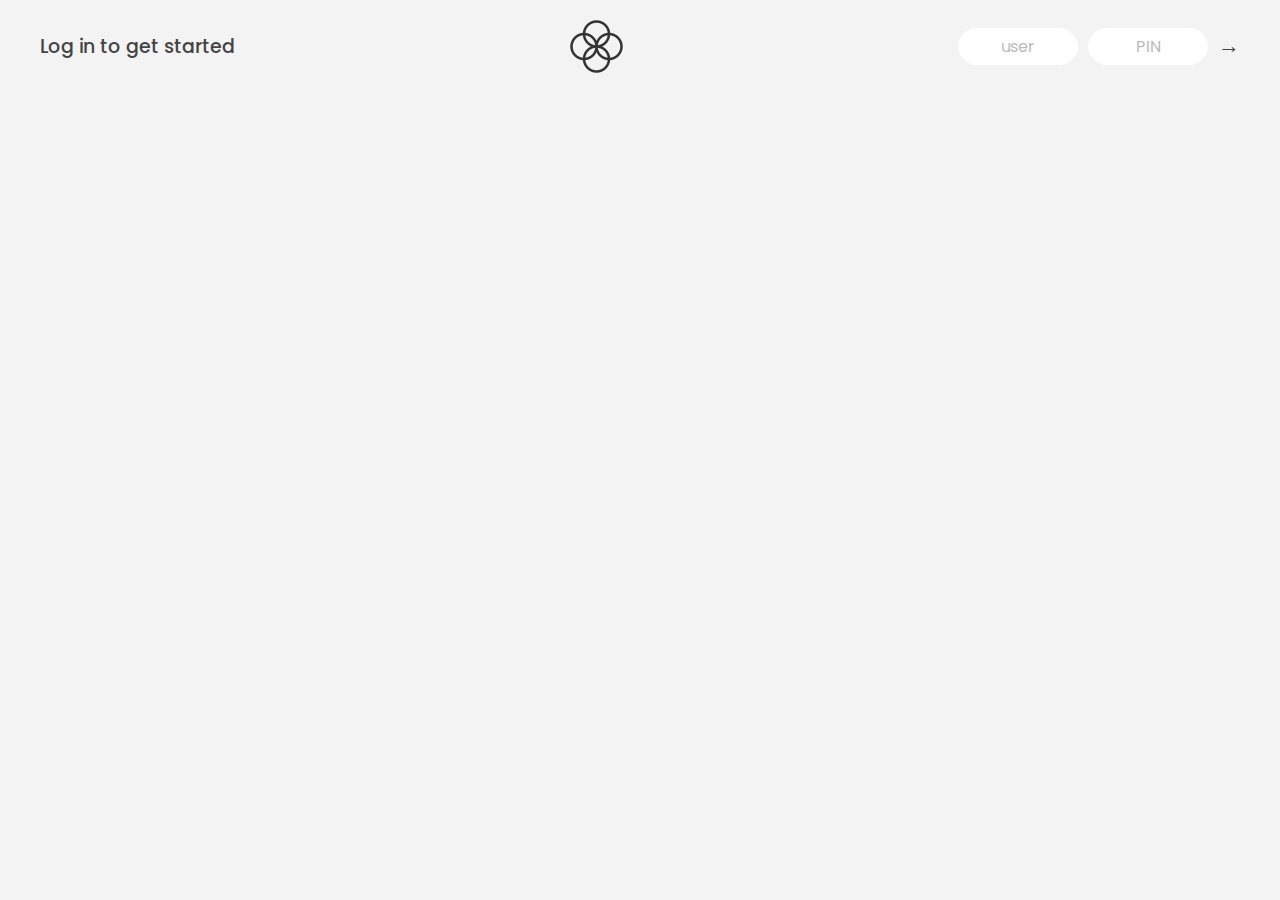
==== Arrays/index.html @ e970d4f1 "bankist app files copied" ====
<!DOCTYPE html>
<html lang="en">
  <head>
    <meta charset="UTF-8" />
    <meta name="viewport" content="width=device-width, initial-scale=1.0" />
    <meta http-equiv="X-UA-Compatible" content="ie=edge" />
    <link rel="shortcut icon" type="image/png" href="/icon.png" />

    <link
      href="https://fonts.googleapis.com/css?family=Poppins:400,500,600&display=swap"
      rel="stylesheet"
    />

    <link rel="stylesheet" href="style.css" />
    <title>Bankist</title>
  </head>
  <body>
    <!-- TOP NAVIGATION -->
    <nav>
      <p class="welcome">Log in to get started</p>
      <img src="logo.png" alt="Logo" class="logo" />
      <form class="login">
        <input
          type="text"
          placeholder="user"
          class="login__input login__input--user"
        />
        <!-- In practice, use type="password" -->
        <input
          type="text"
          placeholder="PIN"
          maxlength="4"
          class="login__input login__input--pin"
        />
        <button class="login__btn">&rarr;</button>
      </form>
    </nav>

    <main class="app">
      <!-- BALANCE -->
      <div class="balance">
        <div>
          <p class="balance__label">Current balance</p>
          <p class="balance__date">
            As of <span class="date">05/03/2037</span>
          </p>
        </div>
        <p class="balance__value">0000€</p>
      </div>

      <!-- MOVEMENTS -->
      <div class="movements">
        <div class="movements__row">
          <div class="movements__type movements__type--deposit">2 deposit</div>
          <div class="movements__date">3 days ago</div>
          <div class="movements__value">4 000€</div>
        </div>
        <div class="movements__row">
          <div class="movements__type movements__type--withdrawal">
            1 withdrawal
          </div>
          <div class="movements__date">24/01/2037</div>
          <div class="movements__value">-378€</div>
        </div>
      </div>

      <!-- SUMMARY -->
      <div class="summary">
        <p class="summary__label">In</p>
        <p class="summary__value summary__value--in">0000€</p>
        <p class="summary__label">Out</p>
        <p class="summary__value summary__value--out">0000€</p>
        <p class="summary__label">Interest</p>
        <p class="summary__value summary__value--interest">0000€</p>
        <button class="btn--sort">&downarrow; SORT</button>
      </div>

      <!-- OPERATION: TRANSFERS -->
      <div class="operation operation--transfer">
        <h2>Transfer money</h2>
        <form class="form form--transfer">
          <input type="text" class="form__input form__input--to" />
          <input type="number" class="form__input form__input--amount" />
          <button class="form__btn form__btn--transfer">&rarr;</button>
          <label class="form__label">Transfer to</label>
          <label class="form__label">Amount</label>
        </form>
      </div>

      <!-- OPERATION: LOAN -->
      <div class="operation operation--loan">
        <h2>Request loan</h2>
        <form class="form form--loan">
          <input type="number" class="form__input form__input--loan-amount" />
          <button class="form__btn form__btn--loan">&rarr;</button>
          <label class="form__label form__label--loan">Amount</label>
        </form>
      </div>

      <!-- OPERATION: CLOSE -->
      <div class="operation operation--close">
        <h2>Close account</h2>
        <form class="form form--close">
          <input type="text" class="form__input form__input--user" />
          <input
            type="password"
            maxlength="6"
            class="form__input form__input--pin"
          />
          <button class="form__btn form__btn--close">&rarr;</button>
          <label class="form__label">Confirm user</label>
          <label class="form__label">Confirm PIN</label>
        </form>
      </div>

      <!-- LOGOUT TIMER -->
      <p class="logout-timer">
        You will be logged out in <span class="timer">05:00</span>
      </p>
    </main>

    <!-- <footer>
      &copy; by Jonas Schmedtmann. Don't claim as your own :)
    </footer> -->

    <script src="script.js"></script>
  </body>
</html>
---- Arrays/style.css ----
/*
 * Use this CSS to learn some intersting techniques,
 * in case you're wondering how I built the UI.
 * Have fun! 😁
 */

* {
  margin: 0;
  padding: 0;
  box-sizing: inherit;
}

html {
  font-size: 62.5%;
  box-sizing: border-box;
}

body {
  font-family: 'Poppins', sans-serif;
  color: #444;
  background-color: #f3f3f3;
  height: 100vh;
  padding: 2rem;
}

nav {
  display: flex;
  justify-content: space-between;
  align-items: center;
  padding: 0 2rem;
}

.welcome {
  font-size: 1.9rem;
  font-weight: 500;
}

.logo {
  height: 5.25rem;
}

.login {
  display: flex;
}

.login__input {
  border: none;
  padding: 0.5rem 2rem;
  font-size: 1.6rem;
  font-family: inherit;
  text-align: center;
  width: 12rem;
  border-radius: 10rem;
  margin-right: 1rem;
  color: inherit;
  border: 1px solid #fff;
  transition: all 0.3s;
}

.login__input:focus {
  outline: none;
  border: 1px solid #ccc;
}

.login__input::placeholder {
  color: #bbb;
}

.login__btn {
  border: none;
  background: none;
  font-size: 2.2rem;
  color: inherit;
  cursor: pointer;
  transition: all 0.3s;
}

.login__btn:hover,
.login__btn:focus,
.btn--sort:hover,
.btn--sort:focus {
  outline: none;
  color: #777;
}

/* MAIN */
.app {
  position: relative;
  max-width: 100rem;
  margin: 4rem auto;
  display: grid;
  grid-template-columns: 4fr 3fr;
  grid-template-rows: auto repeat(3, 15rem) auto;
  gap: 2rem;

  /* NOTE This creates the fade in/out anumation */
  opacity: 0;
  transition: all 1s;
}

.balance {
  grid-column: 1 / span 2;
  display: flex;
  align-items: flex-end;
  justify-content: space-between;
  margin-bottom: 2rem;
}

.balance__label {
  font-size: 2.2rem;
  font-weight: 500;
  margin-bottom: -0.2rem;
}

.balance__date {
  font-size: 1.4rem;
  color: #888;
}

.balance__value {
  font-size: 4.5rem;
  font-weight: 400;
}

/* MOVEMENTS */
.movements {
  grid-row: 2 / span 3;
  background-color: #fff;
  border-radius: 1rem;
  overflow: scroll;
}

.movements__row {
  padding: 2.25rem 4rem;
  display: flex;
  align-items: center;
  border-bottom: 1px solid #eee;
}

.movements__type {
  font-size: 1.1rem;
  text-transform: uppercase;
  font-weight: 500;
  color: #fff;
  padding: 0.1rem 1rem;
  border-radius: 10rem;
  margin-right: 2rem;
}

.movements__date {
  font-size: 1.1rem;
  text-transform: uppercase;
  font-weight: 500;
  color: #666;
}

.movements__type--deposit {
  background-image: linear-gradient(to top left, #39b385, #9be15d);
}

.movements__type--withdrawal {
  background-image: linear-gradient(to top left, #e52a5a, #ff585f);
}

.movements__value {
  font-size: 1.7rem;
  margin-left: auto;
}

/* SUMMARY */
.summary {
  grid-row: 5 / 6;
  display: flex;
  align-items: baseline;
  padding: 0 0.3rem;
  margin-top: 1rem;
}

.summary__label {
  font-size: 1.2rem;
  font-weight: 500;
  text-transform: uppercase;
  margin-right: 0.8rem;
}

.summary__value {
  font-size: 2.2rem;
  margin-right: 2.5rem;
}

.summary__value--in,
.summary__value--interest {
  color: #66c873;
}

.summary__value--out {
  color: #f5465d;
}

.btn--sort {
  margin-left: auto;
  border: none;
  background: none;
  font-size: 1.3rem;
  font-weight: 500;
  cursor: pointer;
}

/* OPERATIONS */
.operation {
  border-radius: 1rem;
  padding: 3rem 4rem;
  color: #333;
}

.operation--transfer {
  background-image: linear-gradient(to top left, #ffb003, #ffcb03);
}

.operation--loan {
  background-image: linear-gradient(to top left, #39b385, #9be15d);
}

.operation--close {
  background-image: linear-gradient(to top left, #e52a5a, #ff585f);
}

h2 {
  margin-bottom: 1.5rem;
  font-size: 1.7rem;
  font-weight: 600;
  color: #333;
}

.form {
  display: grid;
  grid-template-columns: 2.5fr 2.5fr 1fr;
  grid-template-rows: auto auto;
  gap: 0.4rem 1rem;
}

/* Exceptions for interst */
.form.form--loan {
  grid-template-columns: 2.5fr 1fr 2.5fr;
}
.form__label--loan {
  grid-row: 2;
}
/* End exceptions */

.form__input {
  width: 100%;
  border: none;
  background-color: rgba(255, 255, 255, 0.4);
  font-family: inherit;
  font-size: 1.5rem;
  text-align: center;
  color: #333;
  padding: 0.3rem 1rem;
  border-radius: 0.7rem;
  transition: all 0.3s;
}

.form__input:focus {
  outline: none;
  background-color: rgba(255, 255, 255, 0.6);
}

.form__label {
  font-size: 1.3rem;
  text-align: center;
}

.form__btn {
  border: none;
  border-radius: 0.7rem;
  font-size: 1.8rem;
  background-color: #fff;
  cursor: pointer;
  transition: all 0.3s;
}

.form__btn:focus {
  outline: none;
  background-color: rgba(255, 255, 255, 0.8);
}

.logout-timer {
  padding: 0 0.3rem;
  margin-top: 1.9rem;
  text-align: right;
  font-size: 1.25rem;
}

.timer {
  font-weight: 600;
}
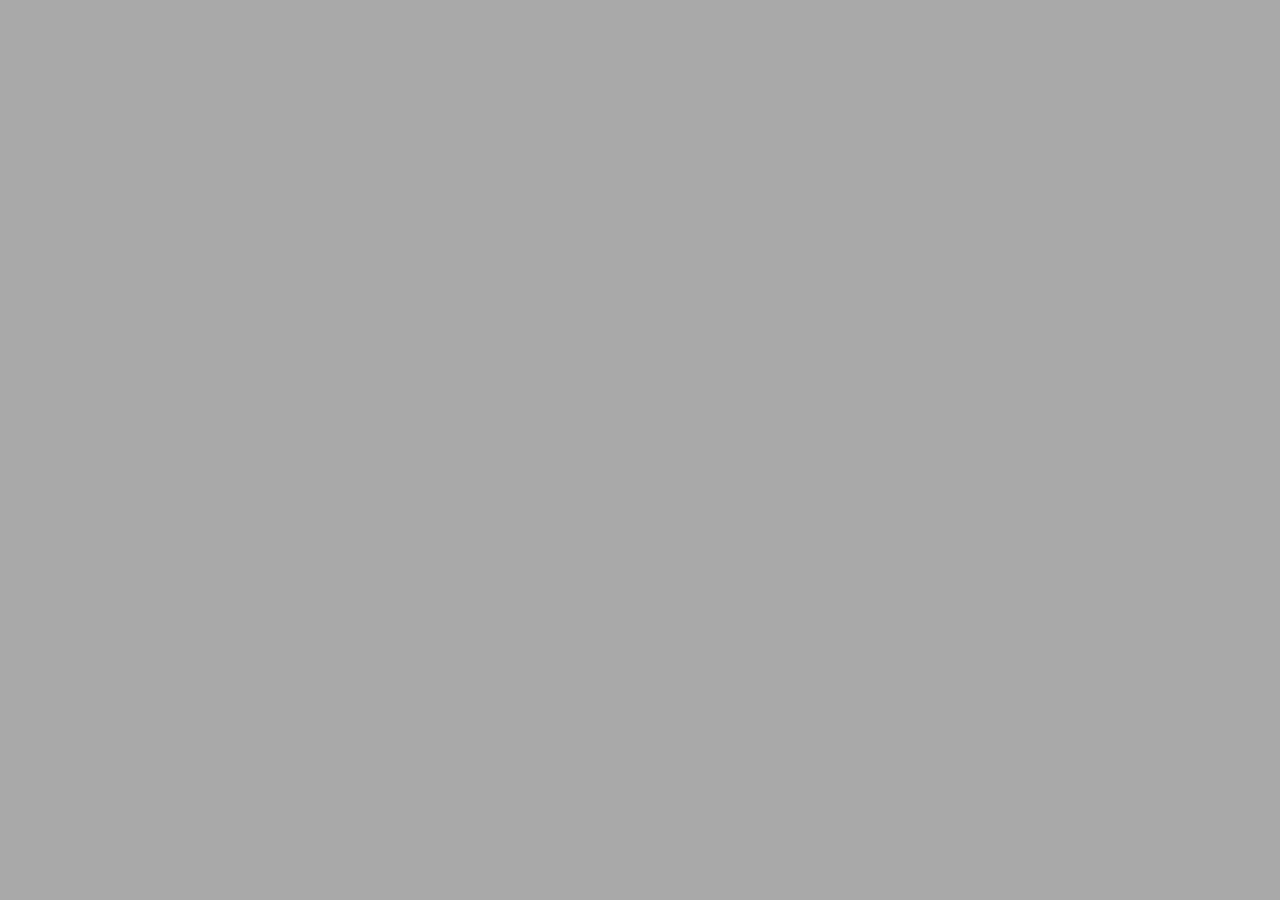
==== commit 788049ec: "separate files created for array lectures" ====
--- a/Arrays/index.html
+++ b/Arrays/index.html
@@ -2,127 +2,16 @@
 <html lang="en">
   <head>
     <meta charset="UTF-8" />
+    <meta http-equiv="X-UA-Compatible" content="IE=edge" />
     <meta name="viewport" content="width=device-width, initial-scale=1.0" />
-    <meta http-equiv="X-UA-Compatible" content="ie=edge" />
-    <link rel="shortcut icon" type="image/png" href="/icon.png" />
-
-    <link
-      href="https://fonts.googleapis.com/css?family=Poppins:400,500,600&display=swap"
-      rel="stylesheet"
-    />
-
-    <link rel="stylesheet" href="style.css" />
-    <title>Bankist</title>
+    <title>Behind the Scenes</title>
+    <style>
+      body {
+        background-color: darkgray;
+      }
+    </style>
   </head>
   <body>
-    <!-- TOP NAVIGATION -->
-    <nav>
-      <p class="welcome">Log in to get started</p>
-      <img src="logo.png" alt="Logo" class="logo" />
-      <form class="login">
-        <input
-          type="text"
-          placeholder="user"
-          class="login__input login__input--user"
-        />
-        <!-- In practice, use type="password" -->
-        <input
-          type="text"
-          placeholder="PIN"
-          maxlength="4"
-          class="login__input login__input--pin"
-        />
-        <button class="login__btn">&rarr;</button>
-      </form>
-    </nav>
-
-    <main class="app">
-      <!-- BALANCE -->
-      <div class="balance">
-        <div>
-          <p class="balance__label">Current balance</p>
-          <p class="balance__date">
-            As of <span class="date">05/03/2037</span>
-          </p>
-        </div>
-        <p class="balance__value">0000€</p>
-      </div>
-
-      <!-- MOVEMENTS -->
-      <div class="movements">
-        <div class="movements__row">
-          <div class="movements__type movements__type--deposit">2 deposit</div>
-          <div class="movements__date">3 days ago</div>
-          <div class="movements__value">4 000€</div>
-        </div>
-        <div class="movements__row">
-          <div class="movements__type movements__type--withdrawal">
-            1 withdrawal
-          </div>
-          <div class="movements__date">24/01/2037</div>
-          <div class="movements__value">-378€</div>
-        </div>
-      </div>
-
-      <!-- SUMMARY -->
-      <div class="summary">
-        <p class="summary__label">In</p>
-        <p class="summary__value summary__value--in">0000€</p>
-        <p class="summary__label">Out</p>
-        <p class="summary__value summary__value--out">0000€</p>
-        <p class="summary__label">Interest</p>
-        <p class="summary__value summary__value--interest">0000€</p>
-        <button class="btn--sort">&downarrow; SORT</button>
-      </div>
-
-      <!-- OPERATION: TRANSFERS -->
-      <div class="operation operation--transfer">
-        <h2>Transfer money</h2>
-        <form class="form form--transfer">
-          <input type="text" class="form__input form__input--to" />
-          <input type="number" class="form__input form__input--amount" />
-          <button class="form__btn form__btn--transfer">&rarr;</button>
-          <label class="form__label">Transfer to</label>
-          <label class="form__label">Amount</label>
-        </form>
-      </div>
-
-      <!-- OPERATION: LOAN -->
-      <div class="operation operation--loan">
-        <h2>Request loan</h2>
-        <form class="form form--loan">
-          <input type="number" class="form__input form__input--loan-amount" />
-          <button class="form__btn form__btn--loan">&rarr;</button>
-          <label class="form__label form__label--loan">Amount</label>
-        </form>
-      </div>
-
-      <!-- OPERATION: CLOSE -->
-      <div class="operation operation--close">
-        <h2>Close account</h2>
-        <form class="form form--close">
-          <input type="text" class="form__input form__input--user" />
-          <input
-            type="password"
-            maxlength="6"
-            class="form__input form__input--pin"
-          />
-          <button class="form__btn form__btn--close">&rarr;</button>
-          <label class="form__label">Confirm user</label>
-          <label class="form__label">Confirm PIN</label>
-        </form>
-      </div>
-
-      <!-- LOGOUT TIMER -->
-      <p class="logout-timer">
-        You will be logged out in <span class="timer">05:00</span>
-      </p>
-    </main>
-
-    <!-- <footer>
-      &copy; by Jonas Schmedtmann. Don't claim as your own :)
-    </footer> -->
-
     <script src="script.js"></script>
   </body>
 </html>
